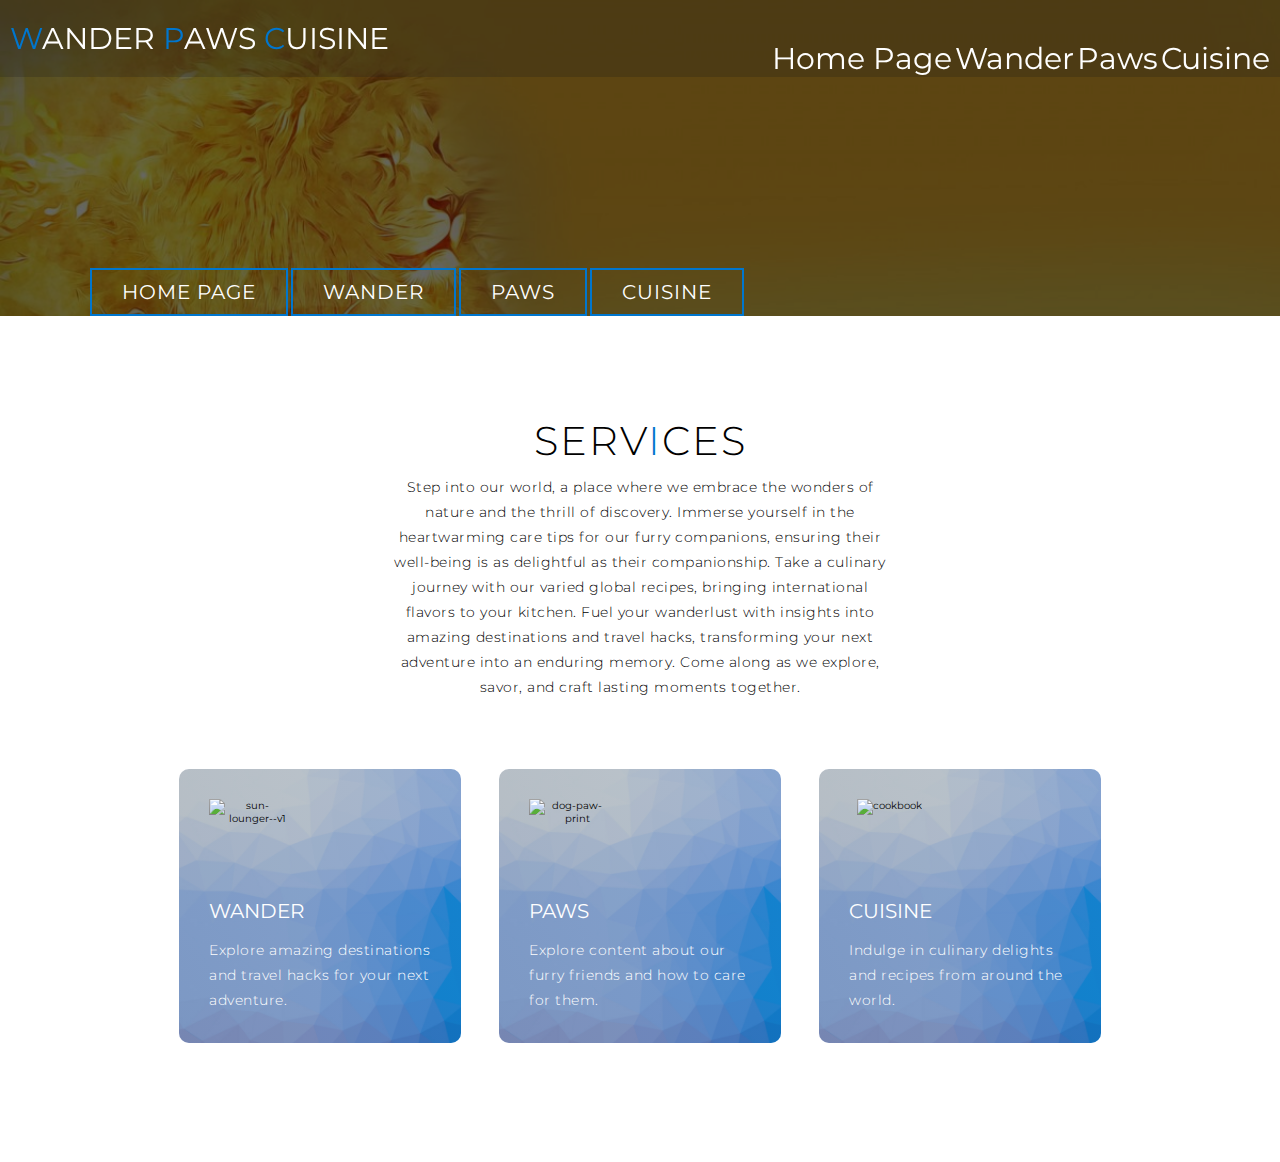
==== index.html @ 8a4e92be "Add files via upload" ====
<!DOCTYPE html>
<html lang="en">
<head>
    <meta charset="UTF-8">
    <meta name="viewport" content="width=device-width, initial-scale=1.0">
    <link rel="stylesheet" href="css/html5reset.css">
    <link rel="stylesheet" href="css/style.css">
    <title>Home Page</title>
</head>
<body>
    <div id="header"> 
        <div class="header container">
            <div class="nav-bar">
                <div class="brand">
                    <a href="#hero"><h1><span>W</span>ander <span>P</span>aws <span>C</span>uisine</h1></a>
                </div>
                <div class="nav-list">
                    <div class="hamburger"><div class="bar"></div></div>
                    <ul>
                        <li><a href="index.html" data-after="Home Page"></a>Home Page</li>
                        <li><a href="travel.html" data-after="Wander"></a>Wander</li>
                        <li><a href="pets.html" data-after="Paws"></a>Paws</li>
                        <li><a href="recipes.html" data-after="Cuisine"></a>Cuisine</li>
                    </ul>
                </div>
            </div>
        </div>
    </div>
    <main id = "hero">
        <div class="hero container">
            <div>
                <br>
                <br>
                <br>
                <br>
                <br>
                <br>
                <br>
                <h1> Welcome<span></span></h1>
                <h1>To<span></span></h1>
                <h1>Wander Paws Cuisine<span></span></h1>
                <a href="index.html" type="button" class="cta">Home Page</a>
                <a href="travel.html" type="button" class="cta">Wander</a>
                <a href="pets.html" type="button" class="cta">Paws</a>
                <a href="recipes.html" type="button" class="cta">Cuisine</a>
            </div>
        </div>
    </main>

    <main id="services">
        <div class="services container">
            <div class="service-top">
                <h1 class="section-title">Serv<span>i</span>ces</h1>
                <p>Step into our world, a place where we embrace the wonders of nature and the thrill of discovery.
                Immerse yourself in the heartwarming care tips for our furry companions, ensuring their well-being is as delightful as their companionship. 
                Take a culinary journey with our varied global recipes, bringing international flavors to your kitchen. 
                Fuel your wanderlust with insights into amazing destinations and travel hacks, transforming your next adventure into an enduring memory. Come along as we explore, savor, and craft lasting moments together.</p>
            </div>
            <div class="service-bottom">
                <div class="service-item">
                    <div class="icon"><img width="96" height="96" src="https://img.icons8.com/color/96/sun-lounger--v1.png" alt="sun-lounger--v1"/></div>
                    <h2>Wander</h2>
                    <p>Explore amazing destinations and travel hacks for your next adventure.</p>
                </div>
                <div class="service-item">
                    <div class="icon"><img width="96" height="96" src="https://img.icons8.com/color/48/dog-paw-print.png" alt="dog-paw-print"/></div>
                    <h2>Paws</h2>
                    <p>Explore content about our furry friends and how to care for them.</p>
                </div>
                <div class="service-item">
                    <div class="icon"><img width="96" height="96" src="https://img.icons8.com/color/96/cookbook.png" alt="cookbook"/></div>
                    <h2>Cuisine</h2>
                    <p>Indulge in culinary delights and recipes from around the world.</p>
                </div>
            </div>
        </div>
    </main>
    <script src="js/file.js"></script>
</body>
</html>
---- css/style.css ----
@import url('https://fonts.googleapis.com/css2?family=Montserrat:wght@300;400;700&display=swap');
* {
    padding: 0;
    margin: 0;
    box-sizing: border-box;
}
html {
    font-size: 10px;
    font-family: 'Montserrat', sans-serif;
    scroll-behavior: smooth;
}
a { 
    text-decoration: none;
}
.conatiner{
    min-height: 100vh;
    width: 100%;
    display: flex;
    align-items: center;
    justify-content: center;
}
img{
    height: 100%;
    width: 100%;
    object-fit: cover;
}
p{
    color: black;
    font-size: 1.4rem;
    margin-top: 5px;
    line-height: 2.5rem;
    font-weight: 300;
    letter-spacing: .05rem;
}
li{
    font-size: 1.4rem
}
.section-title{
    font-size: 4rem;
    font-weight: 300;
    color: black;
    margin-bottom: 10px;
    text-transform: uppercase;
    letter-spacing: .2rem;
    text-align: center;
}
.section-title span{
    color:#0076CE;
}

.cta{
    display: inline-block;
    padding: 10px 30px;
    color: white;
    background-color: transparent;
    border: 2px solid #0076CE;
    font-size: 2rem;
    text-transform: uppercase;
    letter-spacing: .1rem;
    margin-top: 30px;
    transition: .3s ease;
    transition-property: background-color, color;
}
.cta:hover{
    color: white;
    background-color: #0076CE;
}
.brand h1{
    font-size: 3rem;
    text-transform: uppercase;
    color: white;
}
.brand h1 span{
    color:#0076CE;
}
.skip-to-content {
    position: absolute;
    left: -9999px;
    top: auto;
    width: 1px;
    height: 1px;
    overflow: hidden;
}

.skip-to-content:focus {
    position: static;
    width: auto;
    height: auto;
}
/* Header Section */
#header{
    position: fixed;
    z-index: 1000;
    left: 0;
    top: 0;
    width: 100vw;
    height: auto;
    transition: .3s ease background-color;
}
#header .header{
    min-height: 8vh;
    background-color: rgba(31, 30, 30, 0.24);
}
#header .nav-bar{
    display: flex;
    color: white;
    align-items: center;
    justify-content: space-between;
    width: 100%;
    height: 100%;
    max-width: 1300px;
    padding: 0 10px;
}
#header .nav-list ul{
    list-style-type: none;
    position: absolute;
    background-color: rgb(31, 30, 30);
    width: 100vw;
    height: 100vh;
    left: 100%;
    top: 0;
    display: flex;
    flex-direction: column;
    justify-content: center;
    align-items: center;
    z-index: 1;
    overflow-x: hidden;
    transition: .5s ease left;
}
#header .nav-list ul.active{
    left: 0;
}
#header .nav-list ul a {
    font-size: 2.5rem;
    font-weight: 500;
    letter-spacing: .2rem;
    text-decoration: none;
    color: white;
    text-transform: uppercase;
    padding: 20px;
    display: block;
}
#header .nav-list ul a::after {
    content: attr(data-after);
    position: absolute;
    top: 50%;
    left: 50%;
    transform: translate(-50%, -50%) scale(0);
    color: rgba(240, 248, 255, 0.021);
    font-size: 15rem;
    letter-spacing: 50px;
    z-index: -1;
    transition: .3s ease letter-spacing;
}
#header .nav-list ul li:hover a::after {
    transform: translate(-50%, -50%) scale(1);
    letter-spacing: initial;
}
#header .nav-list ul li:hover a{
    color:#0076CE;
}
#header li{
    font-size: 30px;
    text-align: right;
    
}
#header .hamburger{
    height: 60px;
    width: 60px;
    display: inline-block;
    border: 3px solid white;
    border-radius: 50%;
    position: relative;
    display: flex;
    align-items: center;
    justify-content: center;
    z-index: 100;
    cursor: pointer;
    transform: scale(.8);
    margin-right: 20px;
}
#header .hamburger::after{
    position: absolute;
    content: '';
    height: 100%;
    width: 100%;
    border-radius: 50%;
    border: 3px solid white;
    animation: hamburger_puls 1s ease infinite;
}
#header .hamburger .bar{
    height: 2px;
    width: 30px;
    position: relative;
    background-color: white;
    z-index: -1;
}
#header .hamburger .bar::after,
#header .hamburger .bar::after{
    content: '';
    position: absolute;
    height: 100%;
    width: 100%;
    left: 0;
    background-color: white;
    transition: .3s ease;
    transition-property: top, bottom;
}
#header .hamburger .bar::after{
    top: 8px;
}
#header .hamburger .bar::before{
    bottom: 8px;
}
#header .hamburger.active .bar::before {
    bottom: 0;
}
#header .hamburger.active .bar::after{
    top: 0;
}
/* Section */
#hero{
    background-image: url(../images/yellow.jpg);
    background-size: cover;
    background-position: top center;
    position: relative;
    z-index: 1;
}
#hero::after {
    content: '';
    position: absolute;
    left: 0;
    top: 0;
    height: 100%;
    width: 100%;
    background-color: black;
    opacity: .6;
    z-index: -1;
}
#hero .hero{
    max-width: 1200px;
    margin: 0 auto;
    padding: 0 50px;
    justify-content: flex-start;
}
#hero h1{
    display: block;
    width: fit-content;
    font-size: 4rem;
    position: relative;
    color: transparent;
    animation: text_reveal .5s ease forwards;
    animation-delay: 1;
}
#hero h1:nth-child(1){
    animation-delay: 1s ;
}
#hero h1:nth-child(2){
    animation-delay: 2s ;
}
#hero h1:nth-child(3){
    animation-delay: 3s ;
}
#hero h1:nth-child(4){
    animation-delay: 4s ;
}
#hero h1 span{
    position: absolute;
    top: 0;
    left: 0;
    height: 100%;
    width: 0;
    background-color: #0076CE;
    animation: text_reveal_box 1s ease;
    animation-delay: .5s;
}
#hero h1:nth-child(1) span{
    animation-delay: .5s ;
}
#hero h1:nth-child(2) span{
    animation-delay: 1.5s ;
}
#hero h1:nth-child(3) span{
    animation-delay: 2.5s ;
}
#hero h1:nth-child(4) span{
    animation-delay: 3.5s ;
}
#hero .cta{
    display: inline-block;
    padding: 10px 30px;
    color: white;
    background-color: transparent;
    border: 2px solid #0076CE;
    font-size: 2rem;
    text-transform: uppercase;
    letter-spacing: .1rem;
    margin-top: 30px;
    transition: 3s ease background-color;
    transition-property: background-color, color;
}
#hero .cta:hover {
    color: white;
    background-color: #0076CE;
}
/* End Section */

/* Service Section */
#services .services{
    flex-direction: column;
    text-align: center;
    max-width: 1500px;
    margin: 0 auto;
    padding: 100px 0;
}
#services .service-top{
    max-width: 500px;
    margin: 0 auto;
}
#services .service-bottom {
    display: flex;
    align-items: center;
    justify-content: center;
    flex-wrap: wrap;
    margin-top: 50px;
}
#services .service-item{
    flex-basis: 80%;
    display: flex;
    align-items: flex-start;
    justify-content: center;
    flex-direction: column;
    padding: 30px;
    border-radius: 10px;
    background-image: url(../images/blue.jpg);
    background-size: cover;
    margin: 10px 5%;
    position: relative;
    z-index: 1;
    overflow: hidden;
}
#services .service-item::after{
    content: '';
    position: absolute;
    left: 0;
    top: 0;
    height: 100%;
    width: 100%;
    background-image: linear-gradient(60deg, #29323c 0%, #485563 100%);
    opacity: .3;
    z-index: -1;
}
#services .service-bottom .icon{
    height: 80px;
    width: 80px;
    margin-bottom: 20px;
}
#services .service-item h2{
    font-size: 2rem;
    color: white;
    margin-bottom: 10px;
    text-transform: uppercase;
}
#services .service-item p{
    color: white;
    text-align: left;
}

/* End Services Section */

/* Pages Section */
#projects .projects{
    flex-direction: column;
    max-width: 1200px;
    margin: 0 auto;
    padding: 100px 0;
}
#projects .projects-header h1{
    margin-bottom: 50px;
}
#projects .all-projects{
    display: flex;
    align-items: center;
    justify-content: center;
    flex-direction: column;
}
#projects .project-item{
    display: flex;
    align-items: center;
    justify-content: center;
    flex-direction: column;
    width: 80%;
    margin: 20px auto;
    overflow: hidden;
    border-radius: 10px;
}
#projects .project-info{
    padding: 30px;
    flex-basis: 50%;
    height: 100%;
    display: flex;
    align-items: flex-start;
    justify-content: center;
    flex-direction: column;
    background-image: linear-gradient(60deg, #0066b2 0%, #7CB9E8 100%);
    color: white;
}
#projects .project-info h1{
    font-size: 4rem;
    font-weight: 500;
}
#projects .project-info h2{
    font-size: 1.8rem;
    font-weight: 500;
    margin-top: 10px;
}
#projects .project-info p{
    color: white;
}
#projects .project-img{
    flex-basis: 50%;
    height: 300px;
    overflow: hidden;
    position: relative;
}
#projects .project-img::after {
    content: '';
    position: absolute;
    left: 0;
    top: 0;
    height: 100%;
    width: 100%;
    background-color: black;
    opacity: .1;
}
#projects .project-img img{
    transition: .3s ease transform;
}
#projects .project-item:hover .project-img img{
    transform: scale(1.1);
}
.image-grid {
    --gap: 16px;
    --num-cols: 4;
    --row-hieght: 300px;
  
    box-sizing: border-box;
    padding: var(--gap);
  
    display: grid;
    grid-template-columns: repeat(var(--num-cols), 1fr);
    grid-auto-rows: var(--row-hieght);
    gap: var(--gap)
  }
  
  .image-grid > img {
      width: 100%;
      height: 100%;
      object-fit: cover;
  }

  .image-grid-col-2 {
    grid-column: span 2;
  }

  .image-grid-row-2 {
    grid-row: span 2;
  }

  .image-grid2 {
    max-width: 100%;
    height: auto;
    vertical-align: middle;
    display: inline-block;
    display: grid;
    grid-gap: 10px;
    grid-template-columns: repeat(auto-fit, minmax(250px, 1fr));
    grid-auto-rows: 200px;
    grid-auto-flow: dense;
  }

  .image-grid2 > img {
    display: flex;
    justify-content: center;
    align-items: center;
    width: 100%;
    height: 100%;
    object-fit: cover;
    border-radius: 5px;
  }

  .image-grid3{
    position: relative;
    height: auto;
    width: 90%;
    margin: auto;
    padding: 45px 0;
    display: grid;
    grid-template-columns: auto auto auto auto;
    grid-gap: 2vmin;
    grid-auto-flow: dense;
  }

  .image-grid3 > img {
    position: relative;
    height: 100%;
    width: 100%;
    overflow: hidden;
    box-shadow: 0px 2px 2px rgba(0, 0, 0, 0.9);
    border-radius: 2px;
  }

  .image-grid3:first-child{
    grid-column-start: span 2;
    grid-row-start: span 3;
  }
  .image-grid3:nth-child(2n+3) {
    grid-row-start: span 3;
  }
  .image-grid3:nth-child(3n+4) {
    grid-column-start: span 2;
    grid-row-start: span 2;
  }
  .image-grid3 img{
    height: 100%;
    width: 100%;
    object-fit: cover;
    filter: brightness(0.5) grayscale(100);
    transition: 0.3s ease-in-out
  }
  .image-grid3 img:hover{
    filter: brightness(1) grayscale(0);
  }
/* End Pages Section */

/* Keyframes */
@keyframes hamburger_puls{
    0%{
        opacity: 1;
        transorm: scale(1);
    }
    100%{
        opacity: 0;
        transform: scale(1.3);
    }
}
@keyframes text_reveal_box{
    50%{
        width: 100%;
        left: 0;
    }
    100%{
        width: 0;
        left: 100%;
    }
}
@keyframes text_reveal {
    100%{
        color: white;
    }
}
/* End Keyframe */

/* Media Query For Tablet */
@media only sreen and (min-width:768px){
    .cta{
        font-size: 2.5rem;
        padding: 20px 60px;
    }
    h1.section-title{
        font-size: 6rem;
    }

    /*Hero*/
    #hero h1 {
        font-size: 7rem;
    }
    /*End Hero */

    /* Services */
    #services .service-bottom .service-item {
        flex-basis: 45%;
        margin: 2.5%;
    }
    /* End Services */

    /* Pages */
    #projects .project-item{
        flex-direction: row;
    }
    #projects .project-item:nth-child(even){
        flex-direction: row-reverse;
    }
    #projects .project-item {
        flex-direction: row;
        height: 400px;
        margin: 0;
        width: 100%;
        border-radius: 0;
    }
    #projects .all-projects .project-info {
        height: 100%;
    }
    #projects .all-projects .project-img {
        height: 100%;
    }
    .image-grid3{
        display: grid;
        grid-template-columns: auto auto auto;
        
    }
    /*End Pages*/
}
/* End Media Query For Tablet */

/* Media Query for Desktop */
@media only screen and (min-width:1200px) {
    #header .hamburger{
        display: none;
    }

    #header .nav-list ul{
        position: initial;
        display: block;
        height: auto;
        width: fit-content;
        background-color: transparent;
    }
    #header .nav-list ul li{
        display: inline-block;
    }
    #header .nav-list ul li a{
        font-size: 1.8rem;
    }
    #header .nav-list ul a::after{
        display: none;
    }

    #services .service-bottom .service-item{
        flex-basis: 22%;
        margin: 1.5%;
    }

    .image-grid{
    --num-cols: 2;
    --row-height: 200px;
    }
}
/* End Media Query for Desktop */
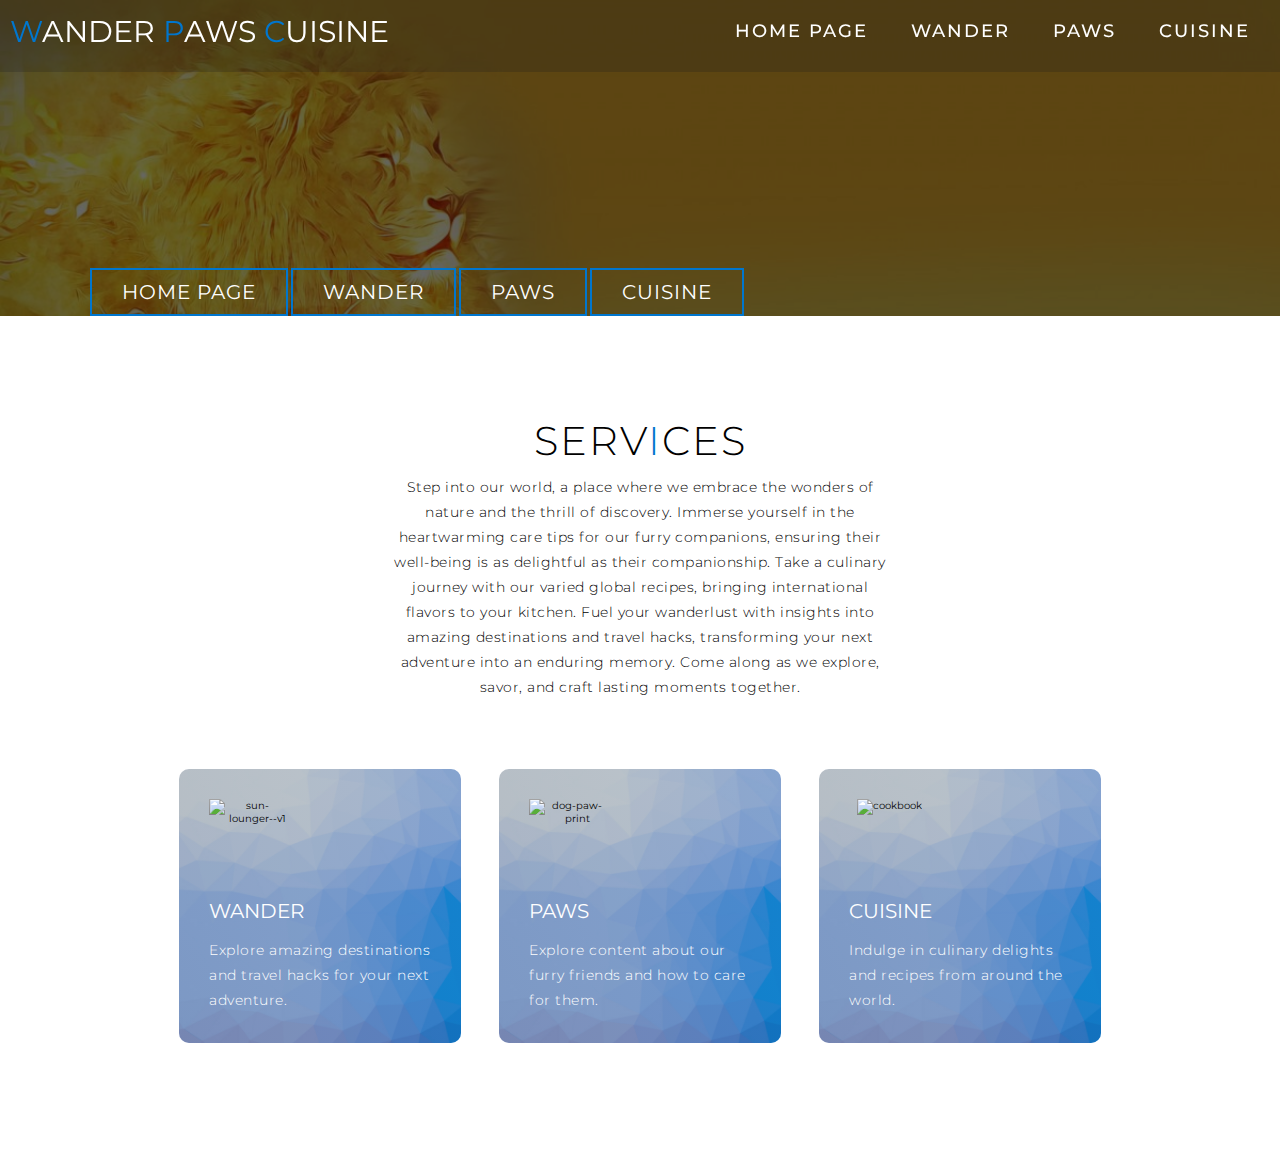
==== commit 598f4741: "Update index.html" ====
--- a/index.html
+++ b/index.html
@@ -17,16 +17,16 @@
                 <div class="nav-list">
                     <div class="hamburger"><div class="bar"></div></div>
                     <ul>
-                        <li><a href="index.html" data-after="Home Page"></a>Home Page</li>
-                        <li><a href="travel.html" data-after="Wander"></a>Wander</li>
-                        <li><a href="pets.html" data-after="Paws"></a>Paws</li>
-                        <li><a href="recipes.html" data-after="Cuisine"></a>Cuisine</li>
+                        <li><a href="index.html" data-after="Home Page">Home Page</a></li>
+                        <li><a href="travel.html" data-after="Wander">Wander</a></li>
+                        <li><a href="pets.html" data-after="Paws">Paws</a></li>
+                        <li><a href="recipes.html" data-after="Cuisine">Cuisine</a></li>
                     </ul>
                 </div>
             </div>
         </div>
     </div>
-    <main id = "hero">
+    <header id = "hero">
         <div class="hero container">
             <div>
                 <br>
@@ -39,13 +39,13 @@
                 <h1> Welcome<span></span></h1>
                 <h1>To<span></span></h1>
                 <h1>Wander Paws Cuisine<span></span></h1>
-                <a href="index.html" type="button" class="cta">Home Page</a>
-                <a href="travel.html" type="button" class="cta">Wander</a>
-                <a href="pets.html" type="button" class="cta">Paws</a>
-                <a href="recipes.html" type="button" class="cta">Cuisine</a>
+                <a href="index.html" class="cta">Home Page</a>
+                <a href="travel.html" class="cta">Wander</a>
+                <a href="pets.html" class="cta">Paws</a>
+                <a href="recipes.html" class="cta">Cuisine</a>
             </div>
         </div>
-    </main>
+    </header>
 
     <main id="services">
         <div class="services container">
@@ -58,17 +58,17 @@
             </div>
             <div class="service-bottom">
                 <div class="service-item">
-                    <div class="icon"><img width="96" height="96" src="https://img.icons8.com/color/96/sun-lounger--v1.png" alt="sun-lounger--v1"/></div>
+                    <div class="icon"><img width="96" height="96" src="https://img.icons8.com/color/96/sun-lounger--v1.png" alt="sun-lounger--v1"></div>
                     <h2>Wander</h2>
                     <p>Explore amazing destinations and travel hacks for your next adventure.</p>
                 </div>
                 <div class="service-item">
-                    <div class="icon"><img width="96" height="96" src="https://img.icons8.com/color/48/dog-paw-print.png" alt="dog-paw-print"/></div>
+                    <div class="icon"><img width="96" height="96" src="https://img.icons8.com/color/48/dog-paw-print.png" alt="dog-paw-print"></div>
                     <h2>Paws</h2>
                     <p>Explore content about our furry friends and how to care for them.</p>
                 </div>
                 <div class="service-item">
-                    <div class="icon"><img width="96" height="96" src="https://img.icons8.com/color/96/cookbook.png" alt="cookbook"/></div>
+                    <div class="icon"><img width="96" height="96" src="https://img.icons8.com/color/96/cookbook.png" alt="cookbook"></div>
                     <h2>Cuisine</h2>
                     <p>Indulge in culinary delights and recipes from around the world.</p>
                 </div>
@@ -77,4 +77,4 @@
     </main>
     <script src="js/file.js"></script>
 </body>
-</html>+</html>
--- a/css/style.css
+++ b/css/style.css
@@ -60,6 +60,7 @@
     margin-top: 30px;
     transition: .3s ease;
     transition-property: background-color, color;
+    text-decoration: none;
 }
 .cta:hover{
     color: white;
@@ -646,4 +647,34 @@
     --row-height: 200px;
     }
 }
-/* End Media Query for Desktop */+/* End Media Query for Desktop */
+@media (prefers-reduced-motion: reduce) {
+    @keyframes hamburger_puls {
+        0% {
+            opacity: 1;
+            transform: scale(1);
+        }
+        100% {
+            opacity: 0;
+            transform: scale(1);
+        }
+    }
+
+    @keyframes text_reveal_box {
+        50% {
+            width: 100%;
+            left: 0;
+        }
+        100% {
+            width: 0;
+            left: 0;
+        }
+    }
+
+    @keyframes text_reveal {
+        100% {
+            color: initial;
+        }
+    }
+}
+/* Prefered Reduced Motion */
